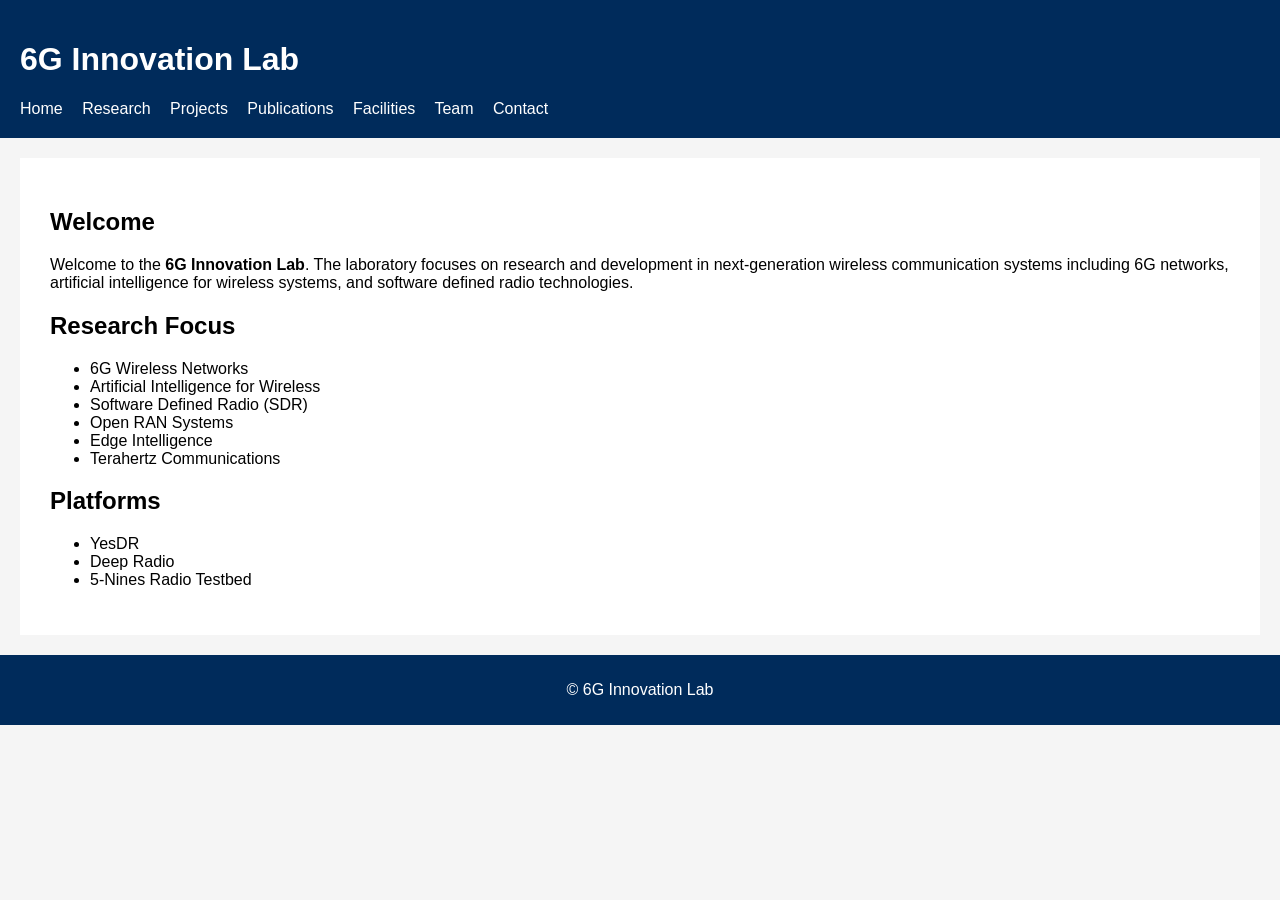
==== index.html @ 9d02ec7f "Create index.html" ====
<!DOCTYPE html>
<html>
<head>
<meta charset="UTF-8">
<title>6G Innovation Lab</title>
<link rel="stylesheet" href="style.css">
</head>

<body>

<header>
<h1>6G Innovation Lab</h1>
<nav>
<a href="index.html">Home</a>
<a href="research.html">Research</a>
<a href="projects.html">Projects</a>
<a href="publications.html">Publications</a>
<a href="facilities.html">Facilities</a>
<a href="team.html">Team</a>
<a href="contact.html">Contact</a>
</nav>
</header>

<section>

<h2>Welcome</h2>

<p>
Welcome to the <b>6G Innovation Lab</b>.  
The laboratory focuses on research and development in next-generation wireless communication systems including 6G networks, artificial intelligence for wireless systems, and software defined radio technologies.
</p>

<h2>Research Focus</h2>

<ul>
<li>6G Wireless Networks</li>
<li>Artificial Intelligence for Wireless</li>
<li>Software Defined Radio (SDR)</li>
<li>Open RAN Systems</li>
<li>Edge Intelligence</li>
<li>Terahertz Communications</li>
</ul>

<h2>Platforms</h2>

<ul>
<li>YesDR</li>
<li>Deep Radio</li>
<li>5-Nines Radio Testbed</li>
</ul>

</section>

<footer>
<p>© 6G Innovation Lab</p>
</footer>

</body>
</html>
---- style.css ----
body {
font-family: Arial, sans-serif;
margin:0;
background:#f5f5f5;
}

header {
background:#002b5b;
color:white;
padding:20px;
}

nav a {
color:white;
margin-right:15px;
text-decoration:none;
}

section {
padding:30px;
background:white;
margin:20px;
}

footer {
background:#002b5b;
color:white;
text-align:center;
padding:10px;
}
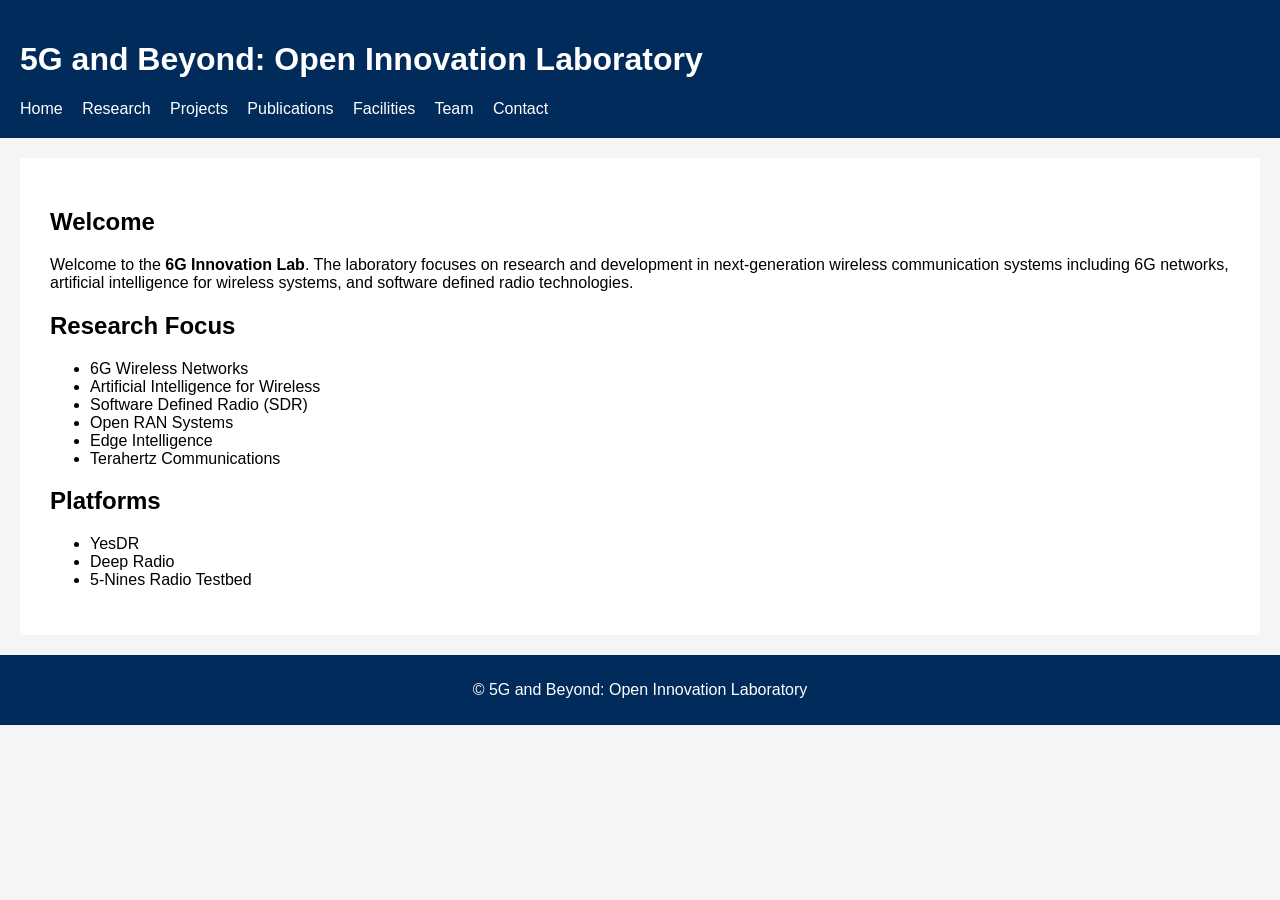
==== commit 36bb51e4: "Update index.html" ====
--- a/index.html
+++ b/index.html
@@ -2,14 +2,14 @@
 <html>
 <head>
 <meta charset="UTF-8">
-<title>6G Innovation Lab</title>
+<title>5G and Beyond: Open Innovation Laboratory, KL University</title>
 <link rel="stylesheet" href="style.css">
 </head>
 
 <body>
 
 <header>
-<h1>6G Innovation Lab</h1>
+<h1>5G and Beyond: Open Innovation Laboratory  </h1>
 <nav>
 <a href="index.html">Home</a>
 <a href="research.html">Research</a>
@@ -52,7 +52,7 @@
 </section>
 
 <footer>
-<p>© 6G Innovation Lab</p>
+<p>© 5G and Beyond: Open Innovation Laboratory  </p>
 </footer>
 
 </body>
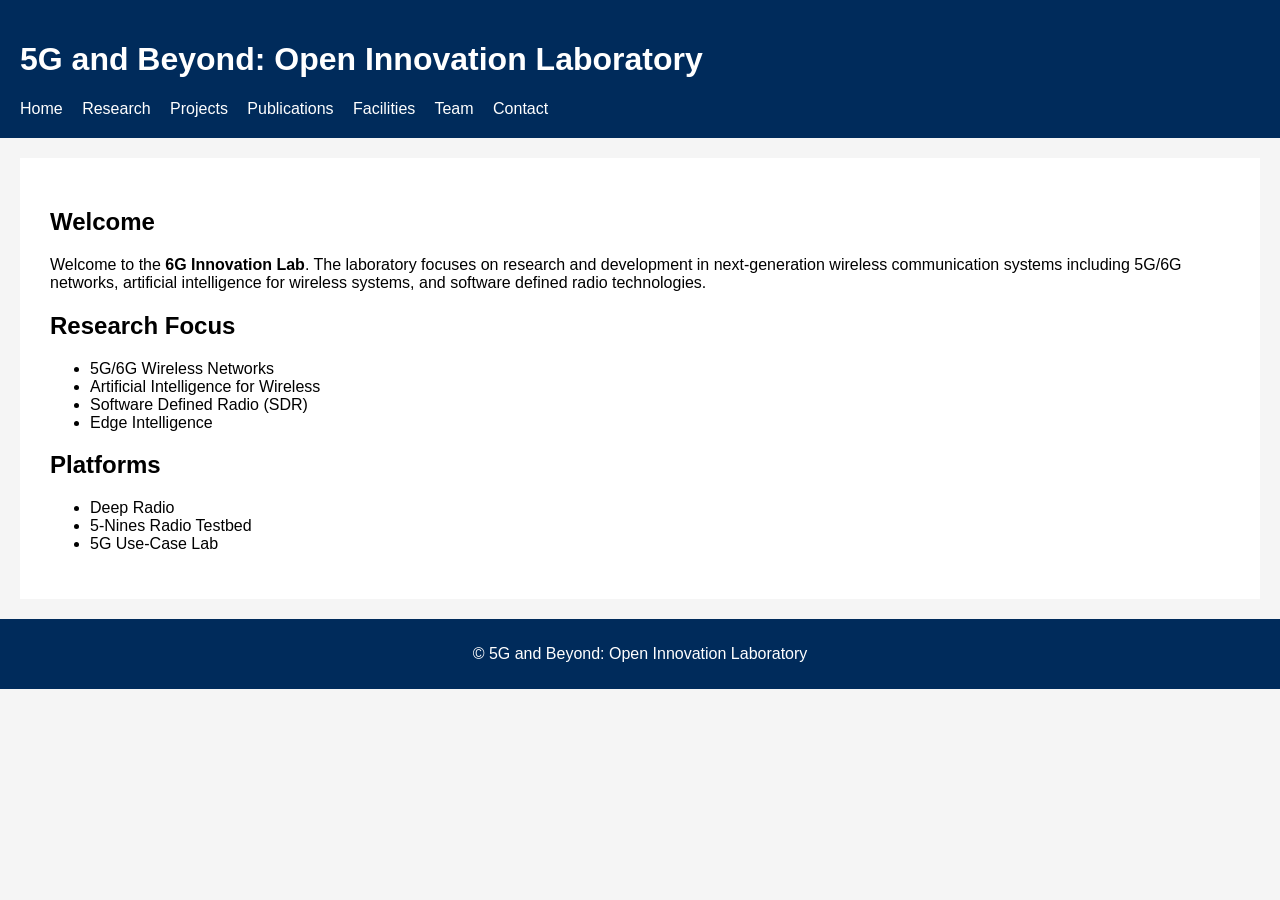
==== commit 7454342d: "Update index.html" ====
--- a/index.html
+++ b/index.html
@@ -27,26 +27,25 @@
 
 <p>
 Welcome to the <b>6G Innovation Lab</b>.  
-The laboratory focuses on research and development in next-generation wireless communication systems including 6G networks, artificial intelligence for wireless systems, and software defined radio technologies.
+The laboratory focuses on research and development in next-generation wireless communication systems including 5G/6G networks, artificial intelligence for wireless systems, and software defined radio technologies.
 </p>
 
 <h2>Research Focus</h2>
 
 <ul>
-<li>6G Wireless Networks</li>
+<li>5G/6G Wireless Networks</li>
 <li>Artificial Intelligence for Wireless</li>
 <li>Software Defined Radio (SDR)</li>
-<li>Open RAN Systems</li>
 <li>Edge Intelligence</li>
-<li>Terahertz Communications</li>
 </ul>
 
 <h2>Platforms</h2>
 
 <ul>
-<li>YesDR</li>
 <li>Deep Radio</li>
 <li>5-Nines Radio Testbed</li>
+<li>5G Use-Case Lab</li>
+
 </ul>
 
 </section>
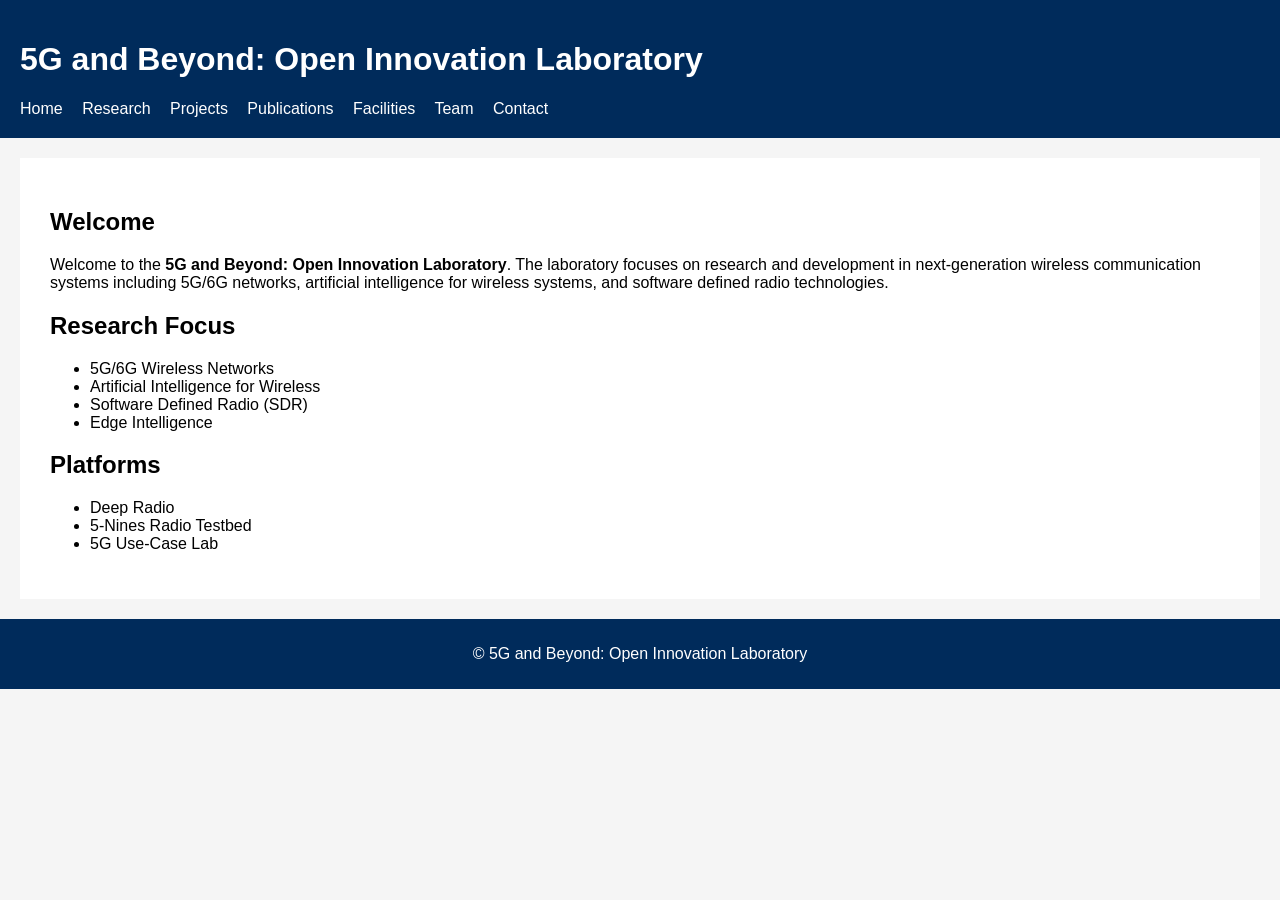
==== commit d041a266: "Update index.html" ====
--- a/index.html
+++ b/index.html
@@ -26,7 +26,7 @@
 <h2>Welcome</h2>
 
 <p>
-Welcome to the <b>6G Innovation Lab</b>.  
+Welcome to the <b>5G and Beyond: Open Innovation Laboratory</b>.  
 The laboratory focuses on research and development in next-generation wireless communication systems including 5G/6G networks, artificial intelligence for wireless systems, and software defined radio technologies.
 </p>
 
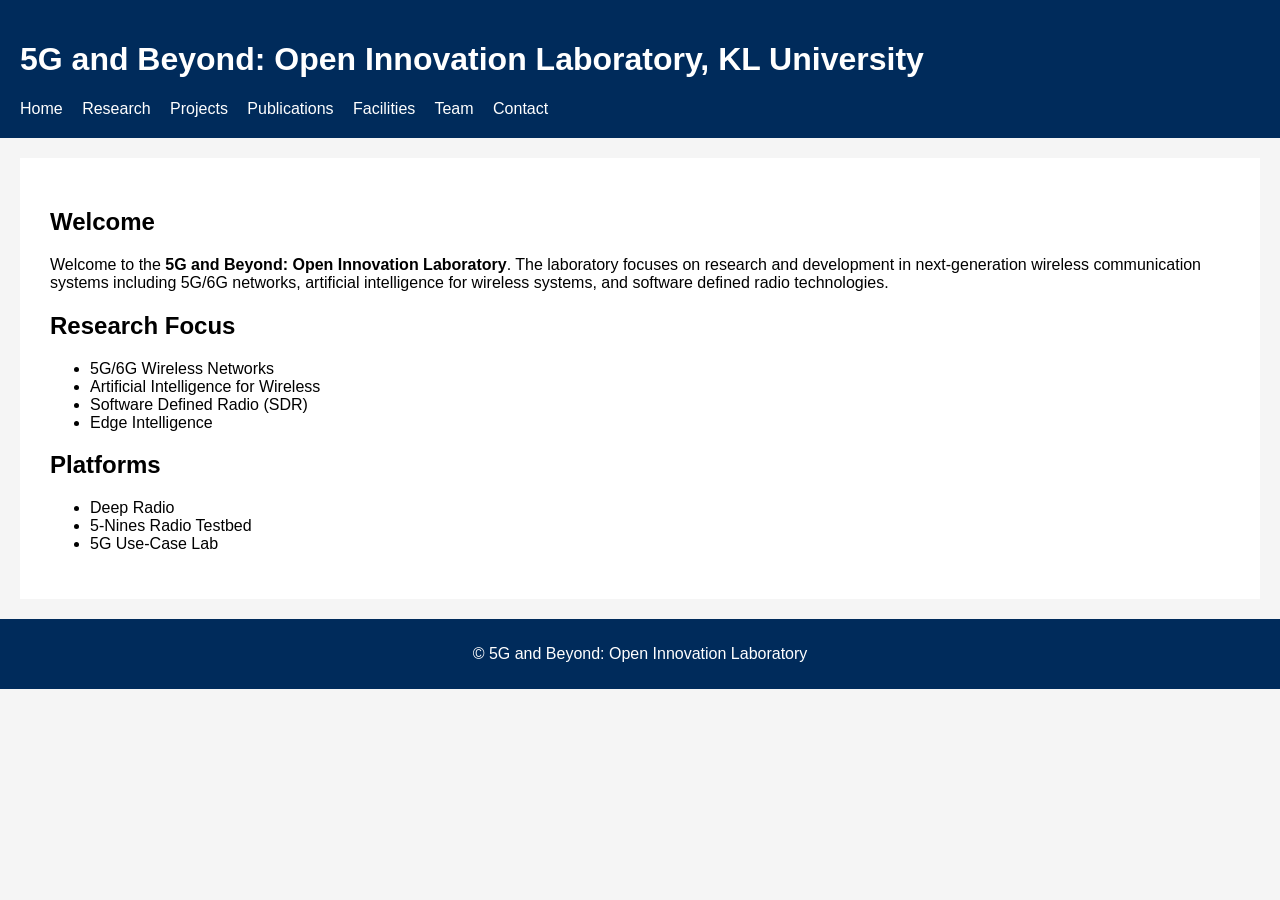
==== commit c371e8b8: "Update index.html" ====
--- a/index.html
+++ b/index.html
@@ -2,14 +2,14 @@
 <html>
 <head>
 <meta charset="UTF-8">
-<title>5G and Beyond: Open Innovation Laboratory, KL University</title>
+<title>5G and Beyond: Open Innovation Laboratory</title>
 <link rel="stylesheet" href="style.css">
 </head>
 
 <body>
 
 <header>
-<h1>5G and Beyond: Open Innovation Laboratory  </h1>
+<h1>5G and Beyond: Open Innovation Laboratory, KL University</h1>
 <nav>
 <a href="index.html">Home</a>
 <a href="research.html">Research</a>
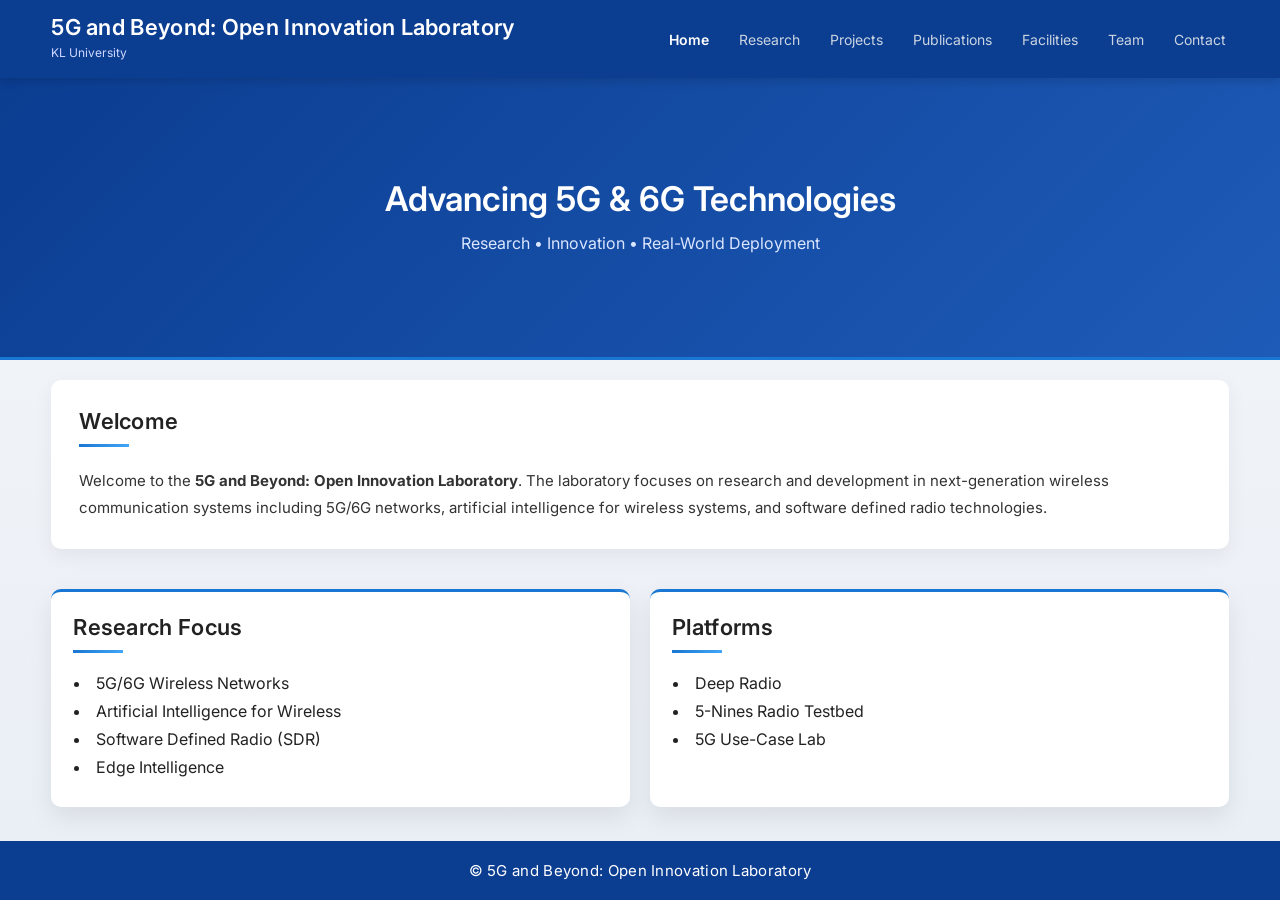
==== commit 684bc95c: "Design Update" ====
--- a/index.html
+++ b/index.html
@@ -9,49 +9,74 @@
 <body>
 
 <header>
-<h1>5G and Beyond: Open Innovation Laboratory, KL University</h1>
-<nav>
-<a href="index.html">Home</a>
-<a href="research.html">Research</a>
-<a href="projects.html">Projects</a>
-<a href="publications.html">Publications</a>
-<a href="facilities.html">Facilities</a>
-<a href="team.html">Team</a>
-<a href="contact.html">Contact</a>
-</nav>
+    <div class="container header-flex">
+        <div>
+            <h1>5G and Beyond: Open Innovation Laboratory</h1>
+            <p class="subtitle">KL University</p>
+        </div>
+
+        <nav>
+            <a href="index.html" class="active">Home</a>
+            <a href="research.html">Research</a>
+            <a href="projects.html">Projects</a>
+            <a href="publications.html">Publications</a>
+            <a href="facilities.html">Facilities</a>
+            <a href="team.html">Team</a>
+            <a href="contact.html">Contact</a>
+        </nav>
+    </div>
 </header>
 
-<section>
-
-<h2>Welcome</h2>
-
-<p>
-Welcome to the <b>5G and Beyond: Open Innovation Laboratory</b>.  
-The laboratory focuses on research and development in next-generation wireless communication systems including 5G/6G networks, artificial intelligence for wireless systems, and software defined radio technologies.
-</p>
-
-<h2>Research Focus</h2>
-
-<ul>
-<li>5G/6G Wireless Networks</li>
-<li>Artificial Intelligence for Wireless</li>
-<li>Software Defined Radio (SDR)</li>
-<li>Edge Intelligence</li>
-</ul>
-
-<h2>Platforms</h2>
-
-<ul>
-<li>Deep Radio</li>
-<li>5-Nines Radio Testbed</li>
-<li>5G Use-Case Lab</li>
-
-</ul>
-
+<!-- HERO -->
+<section class="hero">
+    <div class="container">
+        <h2>Advancing 5G & 6G Technologies</h2>
+        <p>Research • Innovation • Real-World Deployment</p>
+    </div>
 </section>
 
+<main class="container">
+
+    <!-- Welcome -->
+    <section class="section">
+        <h2>Welcome</h2>
+        <div class="underline"></div>
+        <p>
+            Welcome to the <b>5G and Beyond: Open Innovation Laboratory</b>.  
+            The laboratory focuses on research and development in next-generation wireless communication systems including 5G/6G networks, artificial intelligence for wireless systems, and software defined radio technologies.
+        </p>
+    </section>
+
+    <!-- Grid Layout -->
+    <div class="grid">
+
+        <div class="card">
+            <h2>Research Focus</h2>
+            <div class="underline"></div>
+            <ul>
+                <li>5G/6G Wireless Networks</li>
+                <li>Artificial Intelligence for Wireless</li>
+                <li>Software Defined Radio (SDR)</li>
+                <li>Edge Intelligence</li>
+            </ul>
+        </div>
+
+        <div class="card">
+            <h2>Platforms</h2>
+            <div class="underline"></div>
+            <ul>
+                <li>Deep Radio</li>
+                <li>5-Nines Radio Testbed</li>
+                <li>5G Use-Case Lab</li>
+            </ul>
+        </div>
+
+    </div>
+
+</main>
+
 <footer>
-<p>© 5G and Beyond: Open Innovation Laboratory  </p>
+    <p>© 5G and Beyond: Open Innovation Laboratory</p>
 </footer>
 
 </body>
--- a/style.css
+++ b/style.css
@@ -1,30 +1,455 @@
+/* Font */
+@import url('https://fonts.googleapis.com/css2?family=Inter:wght@300;400;600&display=swap');
+
+* {
+    margin: 0;
+    padding: 0;
+    box-sizing: border-box;
+}
+
 body {
-font-family: Arial, sans-serif;
-margin:0;
-background:#f5f5f5;
-}
-
+    font-family: 'Inter', sans-serif;
+    background: linear-gradient(to bottom, #f5f7fa, #e9eef5);
+    color: #222;
+
+    display: flex;
+    flex-direction: column;
+    min-height: 100vh;
+}
+body {
+    background: linear-gradient(to bottom, #f5f7fa, #e9eef5);
+}
+/* Container */
+.container {
+    width: 92%;
+    max-width: 1200px;   /* increased */
+    margin: auto;
+}
+
+/* Header */
 header {
-background:#002b5b;
-color:white;
-padding:20px;
-}
-
+    background-color: #0B3D91;
+    color: white;
+    padding: 14px 0;
+    box-shadow: 0 3px 10px rgba(0,0,0,0.15);
+    position: sticky;
+    top: 0;
+    z-index: 1000;
+}
+
+.header-flex {
+    display: flex;
+    justify-content: space-between;
+    align-items: center;
+}
+
+header h1 {
+    font-size: 22px;
+    font-weight: 600;
+    letter-spacing: 0.3px;
+}
+
+.subtitle {
+    font-size: 12px;
+    color: #cfd8ff;   /* light blue (perfect contrast) */
+    margin-top: 2px;
+}
+
+/* Nav */
 nav a {
-color:white;
-margin-right:15px;
-text-decoration:none;
-}
-
-section {
-padding:30px;
-background:white;
-margin:20px;
-}
-
+    color: #e3ecff;
+    text-decoration: none;
+    margin-left: 18px;
+    font-size: 14px;
+}
+
+nav a:hover {
+    color: white;
+}
+
+.hero {
+    background: linear-gradient(135deg, #0B3D91, #1e5bb8);
+    color: white;
+    padding: 100px 0;
+    text-align: center;
+}
+
+.hero h2 {
+    font-size: 34px;
+    font-weight: 600;
+    margin-bottom: 10px;
+}
+
+.hero p {
+    font-size: 16px;
+    color: #dbe6ff;
+}
+
+
+
+.hero {
+    border-bottom: 3px solid #1976D2;
+}
+
+/* Main */
+main {
+    flex: 1;
+    margin: 40px auto;
+}
+
+.section {
+    background: white;
+    padding: 28px;
+    border-radius: 10px;
+    box-shadow: 0 6px 20px rgba(0,0,0,0.06);
+    margin-top: -40px;   /* slight overlap effect */
+}
+.grid {
+    margin-top: 40px;
+}
+
+
+/* Headings */
+main h2 {
+    font-size: 22px;
+    font-weight: 600;
+    letter-spacing: 0.3px;
+}
+
+/* Underline */
+.underline {
+    width: 50px;
+    height: 3px;
+    background-color: #1976D2;
+    margin: 10px 0 20px;
+}
+
+/* Text */
+p {
+    line-height: 1.7;
+    color: #444;
+}
+
+/* Grid */
+.grid {
+    display: grid;
+    grid-template-columns: 1fr 1fr;
+    gap: 20px;
+}
+
+/* Cards */
+.card {
+    background: #ffffff;
+    padding: 22px;
+    border-radius: 10px;
+    box-shadow: 0 10px 25px rgba(0,0,0,0.08);
+    border-top: 3px solid #1976D2;
+}
+
+.card:hover {
+    transform: translateY(-5px);
+    box-shadow: 0 12px 30px rgba(0,0,0,0.12);
+}
+
+.card ul {
+    margin-top: 10px;
+}
+
+.card li {
+    padding-left: 5px;
+}
+
+.underline {
+    width: 50px;
+    height: 3px;
+    background: linear-gradient(to right, #1976D2, #42a5f5);
+    margin: 10px 0 20px;
+}
+
+nav a {
+    color: #e3ecff;
+    text-decoration: none;
+    margin-left: 20px;
+    font-size: 14px;
+    transition: 0.2s;
+}
+
+nav a:hover {
+    color: #ffffff;
+    opacity: 0.9;
+}
+
+nav a:hover::after {
+    width: 100%;
+}
+/* List */
+ul {
+    padding-left: 18px;
+}
+
+ul li {
+    margin-bottom: 8px;
+}
+
+/* Footer */
 footer {
-background:#002b5b;
-color:white;
-text-align:center;
-padding:10px;
-}
+    background-color: #0B3D91;
+    color: #ffffff;
+    text-align: center;
+    padding: 16px;
+    font-size: 14px;
+    letter-spacing: 0.3px;
+}
+
+footer p {
+    margin: 0;
+    color: #ffffff;
+}
+
+/* Responsive */
+@media(max-width: 768px) {
+    .header-flex {
+        flex-direction: column;
+        align-items: flex-start;
+    }
+
+    nav {
+        margin-top: 10px;
+    }
+
+    .grid {
+        grid-template-columns: 1fr;
+    }
+}
+
+
+p {
+    line-height: 1.8;
+    color: #333;
+    font-size: 15px;
+}
+
+a {
+    color: #1976D2;
+    text-decoration: none;
+}
+
+a:hover {
+    text-decoration: underline;
+}
+
+.card {
+    margin-bottom: 15px;
+}
+
+.section {
+    margin-top: 20px;
+}
+.card h3 {
+    margin-bottom: 5px;
+    color: #0B3D91;
+}
+
+.card p {
+    margin-bottom: 6px;
+}
+
+
+nav a {
+  padding: 3px;
+  color: #cbd5e1;
+  transition: 0.2s;
+}
+
+nav a.active {
+  color: #ffffff;
+  font-weight: 600;
+}
+
+/* Contact Layout */
+.contact-layout {
+    display: grid;
+    grid-template-columns: 1fr 1fr;
+    gap: 40px;
+    margin-top: 30px;
+}
+
+/* Left Info */
+.contact-info p {
+    margin-bottom: 12px;
+}
+
+/* Form */
+.contact-form form {
+    display: flex;
+    flex-direction: column;
+}
+
+.contact-form input,
+.contact-form textarea {
+    margin-bottom: 12px;
+    padding: 10px;
+    border: 1px solid #d0d7e2;
+    border-radius: 6px;
+    font-family: inherit;
+}
+
+.contact-form input:focus,
+.contact-form textarea:focus {
+    outline: none;
+    border-color: #1976D2;
+}
+
+/* Button */
+.contact-form button {
+    background: #0B3D91;
+    color: white;
+    border: none;
+    padding: 10px;
+    border-radius: 6px;
+    cursor: pointer;
+    transition: 0.2s;
+}
+
+.contact-form button:hover {
+    background: #1e5bb8;
+}
+
+/* Map */
+.map-section {
+    margin-top: 40px;
+}
+
+/* Responsive */
+@media(max-width: 768px) {
+    .contact-layout {
+        grid-template-columns: 1fr;
+    }
+}
+
+.map-section iframe {
+    border-radius: 10px;
+    box-shadow: 0 8px 20px rgba(0,0,0,0.1);
+}
+
+/* Contact section spacing fix */
+.contact-info p {
+    margin-bottom: 6px;   /* reduce gap between lines */
+    line-height: 1.5;     /* tighter line spacing */
+}
+
+/* Headings spacing */
+.contact-info strong {
+    display: block;
+    margin-top: 12px;     /* space before each section */
+    margin-bottom: 4px;
+    color: #0B3D91;
+}
+
+
+.card h2 a {
+    color: #222 !important;       /* force same as headings */
+    text-decoration: none !important;
+}
+
+.card h2 a:hover {
+    color: #222 !important;
+}
+
+/* Publications List */
+.pub-list {
+    margin-top: 10px;
+}
+
+.pub-item {
+    padding: 18px 0;
+    border-bottom: 1px solid #e0e6ef;
+}
+
+.pub-item:last-child {
+    border-bottom: none;
+}
+
+/* Authors */
+.pub-item .authors {
+    font-size: 15px;
+    margin-bottom: 4px;
+    color: #333;
+}
+
+/* Title (highlight) */
+.pub-item .title {
+    font-size: 17px;
+    font-weight: 600;
+    color: #0B3D91;
+    margin-bottom: 4px;
+}
+
+/* Meta info */
+.pub-item .meta {
+    font-size: 14px;
+    color: #555;
+}
+
+/* DOI */
+.pub-item .doi {
+    font-size: 14px;
+    margin-top: 4px;
+}
+.pub-item {
+    padding: 18px 0 18px 14px;
+    border-left: 3px solid #1976D2;
+    margin-bottom: 10px;
+    background: #f9fbff;
+    border-radius: 6px;
+}
+
+/* Intro section */
+.research-intro {
+    margin-bottom: 40px;
+}
+
+.research-intro h2 {
+    font-size: 26px;
+    color: #0B3D91;
+    margin-bottom: 10px;
+}
+
+.research-intro p {
+    max-width: 700px;
+    color: #444;
+}
+
+/* Big research blocks */
+.research-block {
+    padding: 30px;
+    background: #ffffff;
+    margin-bottom: 20px;
+    border-left: 5px solid #1976D2;
+    border-radius: 8px;
+    box-shadow: 0 6px 18px rgba(0,0,0,0.05);
+    transition: 0.2s;
+}
+
+/* Alternate background (like telcolearn sections) */
+.research-block.alt {
+    background: #f7f9fc;
+}
+
+/* Hover effect */
+.research-block:hover {
+    transform: translateX(6px);
+}
+
+/* Heading */
+.research-block h3 {
+    font-size: 20px;
+    color: #0B3D91;
+    margin-bottom: 8px;
+}
+
+/* Text */
+.research-block p {
+    font-size: 15px;
+    line-height: 1.6;
+}
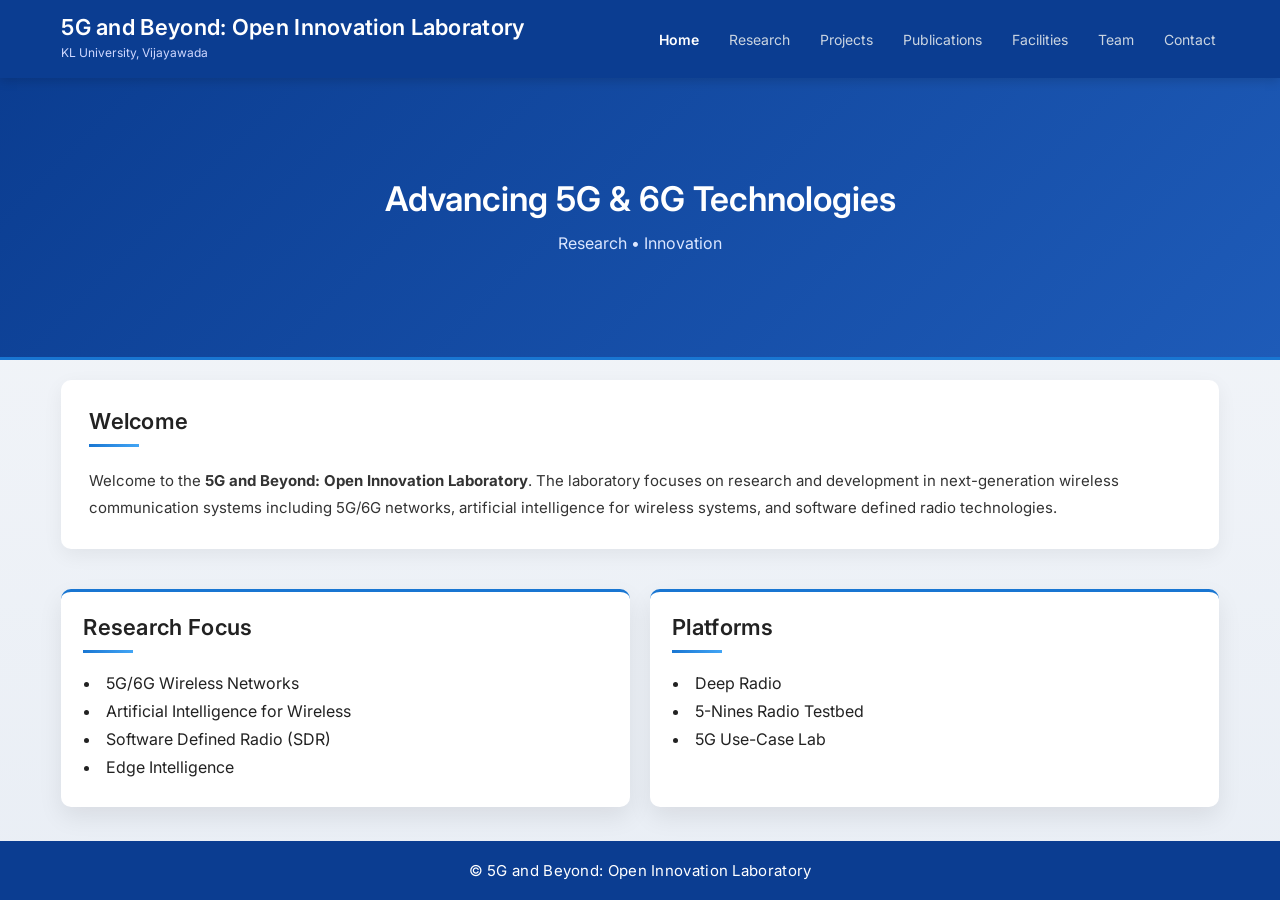
==== commit 21fc85e3: "Design Update" ====
--- a/index.html
+++ b/index.html
@@ -12,7 +12,7 @@
     <div class="container header-flex">
         <div>
             <h1>5G and Beyond: Open Innovation Laboratory</h1>
-            <p class="subtitle">KL University</p>
+            <p class="subtitle">KL University, Vijayawada</p>
         </div>
 
         <nav>
@@ -31,7 +31,7 @@
 <section class="hero">
     <div class="container">
         <h2>Advancing 5G & 6G Technologies</h2>
-        <p>Research • Innovation • Real-World Deployment</p>
+        <p>Research • Innovation</p>
     </div>
 </section>
 
--- a/style.css
+++ b/style.css
@@ -24,6 +24,7 @@
     width: 92%;
     max-width: 1200px;   /* increased */
     margin: auto;
+    padding: 0 10px;
 }
 
 /* Header */
@@ -222,6 +223,67 @@
     }
 }
 
+.grid {
+    display: grid;
+    grid-template-columns: 1fr 1fr;
+    gap: 20px;
+}
+
+@media(max-width: 768px) {
+    .grid {
+        grid-template-columns: 1fr;
+    }
+}
+
+@media(max-width: 768px) {
+    .hero {
+        padding: 60px 0;
+    }
+
+    .hero h2 {
+        font-size: 24px;
+    }
+
+    .hero p {
+        font-size: 14px;
+    }
+}
+
+@media(max-width: 768px) {
+
+    .header-flex {
+        flex-direction: column;
+        align-items: flex-start;
+    }
+
+    nav {
+        display: flex;
+        flex-wrap: wrap;
+        gap: 8px;
+        margin-top: 10px;
+    }
+
+    nav a {
+        margin-left: 0;
+        font-size: 13px;
+    }
+}
+@media(max-width: 768px) {
+    p {
+        font-size: 14px;
+        line-height: 1.6;
+    }
+}
+
+html {
+    font-size: 16px;
+}
+
+@media(max-width: 480px) {
+    html {
+        font-size: 15px;
+    }
+}
 
 p {
     line-height: 1.8;
@@ -406,7 +468,8 @@
 
 /* Intro section */
 .research-intro {
-    margin-bottom: 40px;
+    margin-top: 20px;
+    margin-bottom: 30px;
 }
 
 .research-intro h2 {
@@ -416,7 +479,7 @@
 }
 
 .research-intro p {
-    max-width: 700px;
+    max-width: 1140px;
     color: #444;
 }
 
@@ -453,3 +516,25 @@
     font-size: 15px;
     line-height: 1.6;
 }
+
+.more-link {
+    color: #1976D2;
+    font-weight: 500;
+    margin-left: 5px;
+}
+
+.more-link:hover {
+    text-decoration: underline;
+}
+.more-link {
+    color: #1976D2;
+    font-weight: 500;
+    margin-left: 6px;
+    display: inline-block;
+    transition: 0.2s;
+}
+
+.more-link:hover {
+    transform: translateX(3px);
+}
+
